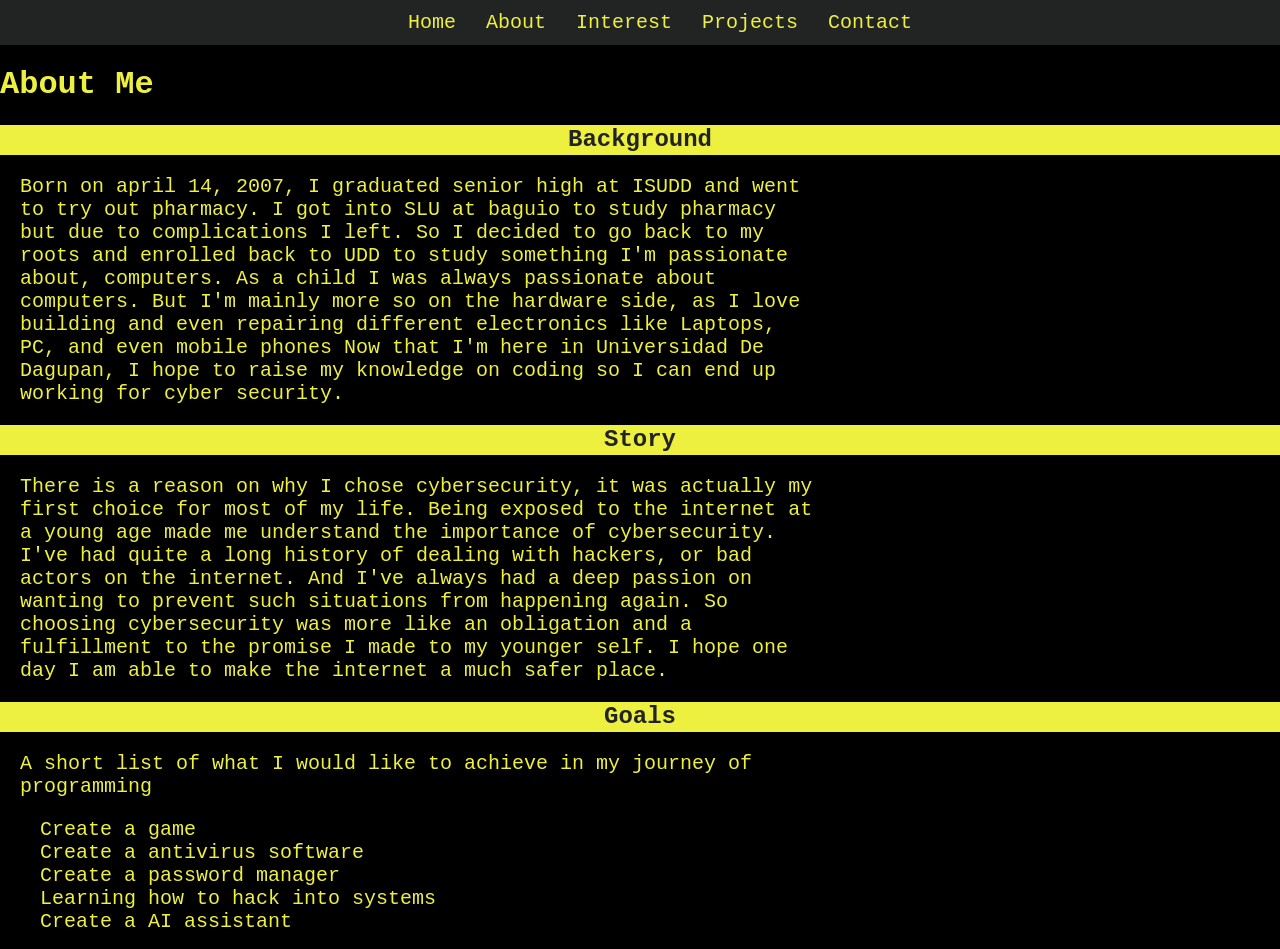
==== about.html @ 47d85afd "Add files via upload" ====
<!DOCTYPE html>
<html lang="en">
<head>
    <meta charset="UTF-8">
    <meta name="viewport" content="width=device-width, initial-scale=1.0">
    <title>Individual</title>
    <link rel="stylesheet" href="./styles.css">
</head>
<body>
    <nav class="navbar">
        <ul>
            <li><a href="./index.html">Home</a></li>
            <li><a href="./about.html">About</a></li>
            <li><a href="./interest.html">Interest</a></li>
            <li><a href="./projects.html">Projects</a></li>
            <li><a href="./contact.html">Contact</a></li>
        </ul>
    </nav>

    <div class="about">
        <h1>About Me</h1>
        <h2>Background</h2>
        <P>Born on april 14, 2007, I graduated senior high at ISUDD and went to try out pharmacy.
            I got into SLU at baguio to study pharmacy but due to complications I left. So I decided to go back to my roots and
            enrolled back to UDD to study something I'm passionate about, computers. As a child I was always passionate about computers.
            But I'm mainly more so on the hardware side, as I love building and even repairing different electronics like Laptops, PC, and even mobile phones
            Now that I'm here in Universidad De Dagupan, I hope to raise my knowledge on coding so I can end up working for cyber security.
        </P>
        <h2>Story</h2>
        <p>There is a reason on why I chose cybersecurity, it was actually my first choice for most of my life.
            Being exposed to the internet at a young age made me understand the importance of cybersecurity.
            I've had quite a long history of dealing with hackers, or bad actors on the internet.
            And I've always had a deep passion on wanting to prevent such situations from happening again.
            So choosing cybersecurity was more like an obligation and a fulfillment to the promise I made to my younger self.
            I hope one day I am able to make the internet a much safer place.
        </p>
        <h2>Goals</h2>
        <p>A short list of what I would like to achieve in my journey of programming</p>
        <ul>
            <li>Create a game</li>
            <li>Create a antivirus software</li>
            <li>Create a password manager</li>
            <li>Learning how to hack into systems</li>
            <li>Create a AI assistant</li>
        </ul>
    </div>
</body>
</html>
---- styles.css ----
/* NAVBAR */
body{
    margin: 0;
    padding: 0;
    background-color: black;
    color: #eef040;
    font-family: 'Courier New', Courier, monospace;
}


.navbar{
    display: flex;
    background-color: #222424;
    width: auto;
    height: 5vh;
    justify-content: center;
    align-items: center;
    padding: 0px;
    margin: 0px;
    overflow: hidden;
    z-index: 1000;
}

.navbar ul{
    list-style-type: none;
    font-size: 20px;
}

.navbar a{
    text-decoration: none;
    color:  #eef040;
    padding: 15px;
    display: flex;
    transition: 150ms ease;
}

.navbar a:hover{
    background-color: rgb(92, 92, 92);
    scale: 1;
}
.navbar li{
    float: left;
}
/* NAVBAR */
/* HOME */
.main{
    margin: 20px;
    display: flex;
    gap: 50px;
    justify-content: center;
    align-items: center;
    height: 75vh;
}

#pfp{
    height: 350px;
    border-radius: 50%;
}

.main h1{
    font-size: 50px;
}

.main p{
    font-size: 20px;
}

.main h2{
    font-size: 30px;
}
/* HOME */
/* ABOUT */
.about{
}

.about h2{
    display: flex;
    background-color: #eef040;
    color: #222424;
    justify-content: center;
    height: 30px;
    align-items: center;
}

.about p{
    margin: 20px;
    font-size: 20px;
    max-width: 800px;
}

.about li{
    list-style: none;
    font-size: 20px;
}

/* ABOUT */
/* INTEREST */
.interest h2{
    display: flex;
    background-color: #eef040;
    color: #222424;
    justify-content: center;
    height: 30px;
    align-items: center;
}

.interest h3{
    font-size: 25px;
}

.interest p{
    display: flex;
    margin: 20px;
    font-size: 20px;
    max-width: 800px;
}

.interest img{
    height: 200px;
    width: 20rem;
}
.carousel {
    margin: 100px auto;
    width: 35%;
    display: flex;
    float: right;
    overflow-x: auto;
    margin-right: 10rem;
    border: 3px solid #eef040;
}
.carousel::-webkit-scrollbar{
    display: none;
}

.group{
    display: flex;
    align-items: center;
    justify-content: center;
    animation: spin 11s infinite linear;
}

@keyframes spin {
    from {translate: 0;}
    to {translate: -100%;}
    
}

.interest li{
    font-size: 25px;
    padding: 10px;
}

.art {
    clear: both;
}
.drawing img{
    height: 50%;
    border: 3px solid #eef040;
    margin-left: 20px;
}
.program{
    clear: both;
}
/* INTEREST */

/* PROJECTS */
.projects h2{
    display: flex;
    background-color: #eef040;
    color: #222424;
    justify-content: center;
    height: 30px;
    align-items: center;
}

#minecraft{
    display: flex;
    height: 500px;
    border: 3px solid #eef040;
    margin: 20px;
}

.pngtuber{
    display: flex;
    height: 400px;
    border: 3px solid #eef040;
    justify-content: center;
}
.projects p{
    margin: 20px;
    font-size: 20px;
    max-width: 800px;
}
#school{
    display: flex;
    height: 500px;
    margin: 20px;
    border: 3px solid #eef040;
    justify-content: right;
}
/* PROJECTS */

/* CONTACTS */
.contact h1{
    display: flex;
    font-size: 50px;
    background-color: #eef040;
    color: #222424;
    justify-content: center;
}
.contact li{
    display: flex;
    justify-content: center;
    font-size: 50px
}
.contact a{
    text-decoration: none;
    color: inherit;
}

.contact a:hover{
    transition: 1000ms ease;
    text-decoration: none;
    color: orange;
    counter-reset: 1000ms;
}
/* CONTACTS */
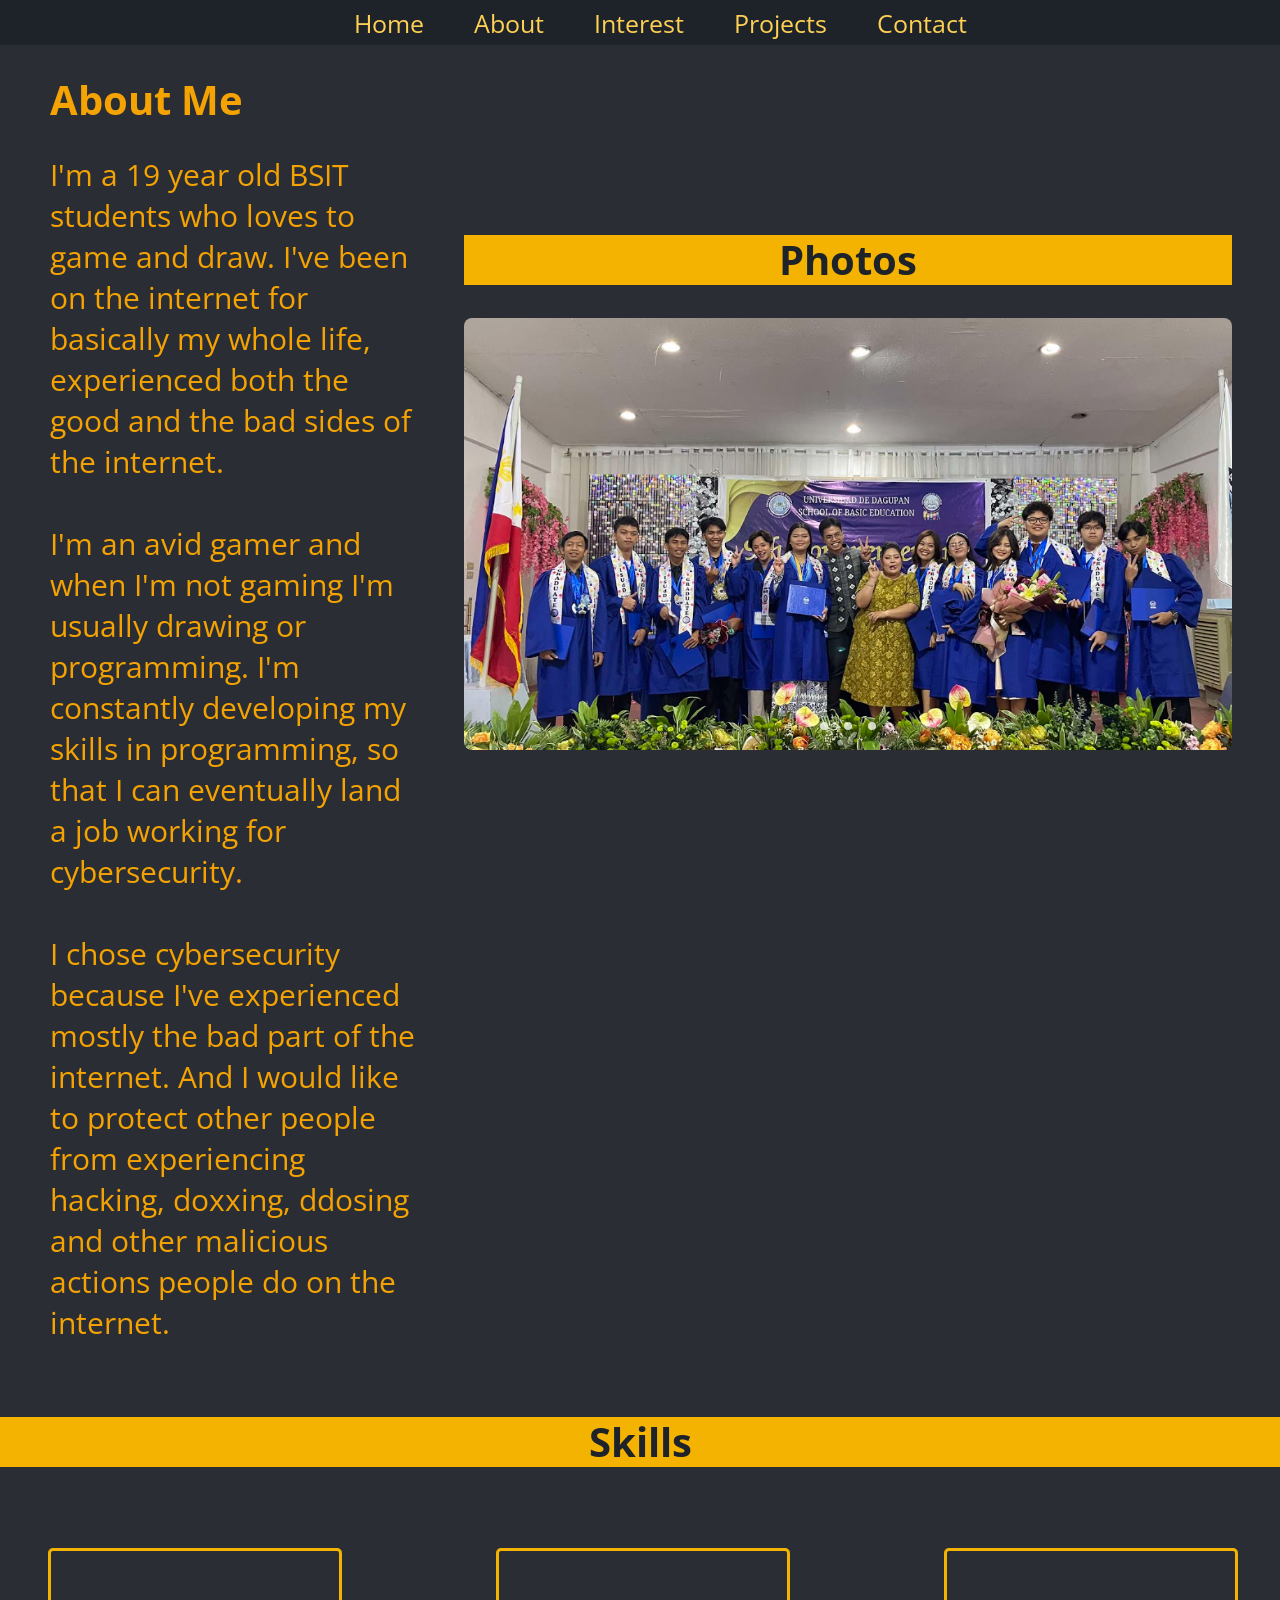
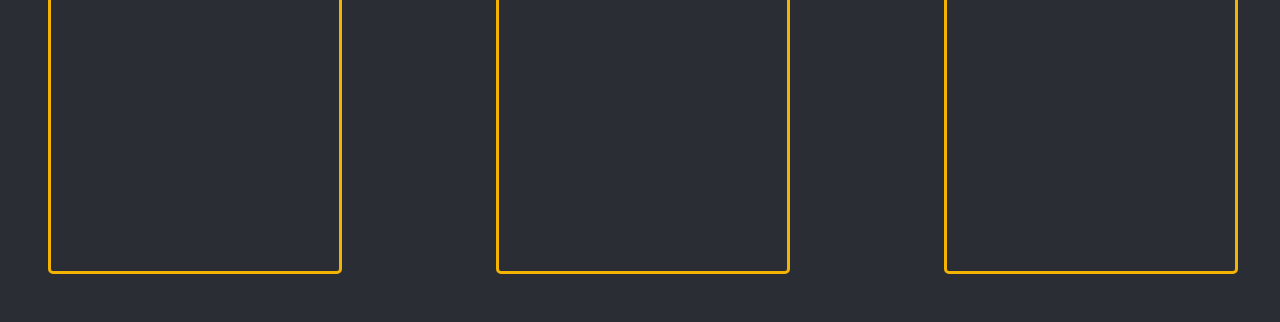
==== commit 76c5df32: "Add files via upload" ====
--- a/about.html
+++ b/about.html
@@ -5,6 +5,9 @@
     <meta name="viewport" content="width=device-width, initial-scale=1.0">
     <title>Individual</title>
     <link rel="stylesheet" href="./styles.css">
+    <link rel="preconnect" href="https://fonts.googleapis.com">
+    <link rel="preconnect" href="https://fonts.gstatic.com" crossorigin>
+    <link href="https://fonts.googleapis.com/css2?family=Open+Sans:ital,wght@0,300..800;1,300..800&display=swap" rel="stylesheet">
 </head>
 <body>
     <nav class="navbar">
@@ -18,31 +21,92 @@
     </nav>
 
     <div class="about">
+        <div class="me">
         <h1>About Me</h1>
-        <h2>Background</h2>
-        <P>Born on april 14, 2007, I graduated senior high at ISUDD and went to try out pharmacy.
-            I got into SLU at baguio to study pharmacy but due to complications I left. So I decided to go back to my roots and
-            enrolled back to UDD to study something I'm passionate about, computers. As a child I was always passionate about computers.
-            But I'm mainly more so on the hardware side, as I love building and even repairing different electronics like Laptops, PC, and even mobile phones
-            Now that I'm here in Universidad De Dagupan, I hope to raise my knowledge on coding so I can end up working for cyber security.
-        </P>
-        <h2>Story</h2>
-        <p>There is a reason on why I chose cybersecurity, it was actually my first choice for most of my life.
-            Being exposed to the internet at a young age made me understand the importance of cybersecurity.
-            I've had quite a long history of dealing with hackers, or bad actors on the internet.
-            And I've always had a deep passion on wanting to prevent such situations from happening again.
-            So choosing cybersecurity was more like an obligation and a fulfillment to the promise I made to my younger self.
-            I hope one day I am able to make the internet a much safer place.
+        <section class="abcontainer">
+        <h2>Photos</h2>
+        <div class="slider-container">
+            <div class="slider">
+                <img id="slide-1" src="./images/about/grade12.png" alt="Graduation">
+                <img id="slide-2" src="./images/about/slu.png" alt="SLU">
+                <img id="slide-3" src="./images/about/udd.png" alt="UDD">
+            </div>
+            <div class="slider-nav">
+                <a href="#slide-1"></a>
+                <a href="#slide-2"></a>
+                <a href="#slide-3"></a>
+            </div>
+        </div>
+        </section>
+        <p>I'm a 19 year old BSIT students who loves to game and draw.
+            I've been on the internet for basically my whole life, experienced
+            both the good and the bad sides of the internet.
+            <br><br>
+            I'm an avid gamer and when I'm not gaming I'm usually drawing or programming.
+            I'm constantly developing my skills in programming, so that I can eventually
+            land a job working for cybersecurity.
+            <br><br>
+            I chose cybersecurity because I've experienced mostly the bad part of the internet.
+            And I would like to protect other people from experiencing hacking, doxxing, ddosing
+            and other malicious actions people do on the internet.
+            <br><br>
         </p>
-        <h2>Goals</h2>
-        <p>A short list of what I would like to achieve in my journey of programming</p>
-        <ul>
-            <li>Create a game</li>
-            <li>Create a antivirus software</li>
-            <li>Create a password manager</li>
-            <li>Learning how to hack into systems</li>
-            <li>Create a AI assistant</li>
-        </ul>
-    </div>
+        </div>
+
+        <div class="skills">
+            <h2>Skills</h2>
+            <div class="card-container">
+
+                <div class="cardgroup">
+                    <div class="cardS">
+                        <div class="frontg">
+                            <h3>Gamer</h3>
+                            <p>Analytical Thinking</p>
+                            <p>Problem Solving</p>
+                            <p>Communication</p>
+                            <p>Teamwork</p>
+                        </div>
+                        <div class="backg">
+                            <p>
+                            As a gamer you tend to think a lot about the deciscions you make, and for that reason I believe I posses the skills written on the front of this card.
+                            I play competitive games such as valorant and csgo and it has taught me how to properly communicate and make critical deciscions in quick action scenarios.
+                            </p>
+                        </div>
+                    </div>
+                </div>
+
+                <div class="cardgroup">
+                    <div class="cardS">
+                        <div class="frontg">
+                            <h3>Artist</h3>
+                            <p>Creativity</p>
+                            <p>Composition</p>
+                            <p>Digital</p>
+                        </div>
+                        <div class="backg">
+                            <p>Art has taught me to think creatively wether thats finding unique solution to things or to create something unique. My prefered medium of drawing is on a tablet
+                                which allows me to create me own designs.
+                            </p>
+                        </div>
+                    </div>
+                </div>
+
+                <div class="cardgroup">
+                    <div class="cardS">
+                        <div class="frontg">
+                            <h3>Programming</h3>
+                            <p>HTML</p>
+                            <p>CSS</p>
+                            <p>Javascript</p>
+                        </div>
+                        <div class="backg">
+                            <p>
+                                I am able to code in HTML, CSS, and Javascript. I am actively learning and researching on this topic to increase my proficency in coding.
+                            </p>
+                        </div>
+                    </div>
+                </div>
+            </div>
+        </div>
 </body>
 </html>
--- a/styles.css
+++ b/styles.css
@@ -1,16 +1,43 @@
-/* NAVBAR */
 body{
     margin: 0;
     padding: 0;
-    background-color: black;
-    color: #eef040;
-    font-family: 'Courier New', Courier, monospace;
-}
-
-
+    background-color: #2a2e34;
+    color: #f5a302;
+    font-family: "Open Sans", sans-serif;
+}
+
+h2{
+    font-size: 40px;
+    display: flex;
+    background-color: #f4b301;
+    color: #1e2329;
+    justify-content: center;
+    height: 50px;
+    align-items: center;
+}
+
+li{
+    font-size: 30px;
+    list-style: none;
+    padding: 10px;
+}
+
+h1{
+    display: flex;
+    justify-content: center;
+    font-size: 40px;
+}
+
+p {
+    display: flex;
+    margin: 20px;
+    font-size: 35px;
+    max-width: 1000px;
+}
+/* NAVBAR */
 .navbar{
     display: flex;
-    background-color: #222424;
+    background-color: #1e2329;
     width: auto;
     height: 5vh;
     justify-content: center;
@@ -21,21 +48,21 @@
     z-index: 1000;
 }
 
-.navbar ul{
+.navbar li{
     list-style-type: none;
-    font-size: 20px;
+    font-size: 25px;
 }
 
 .navbar a{
     text-decoration: none;
-    color:  #eef040;
+    color:  #fed154;
     padding: 15px;
     display: flex;
     transition: 150ms ease;
 }
 
 .navbar a:hover{
-    background-color: rgb(92, 92, 92);
+    background-color: #363f49;
     scale: 1;
 }
 .navbar li{
@@ -58,67 +85,162 @@
 }
 
 .main h1{
-    font-size: 50px;
+    font-size: 60px;
 }
 
 .main p{
-    font-size: 20px;
+    font-size: 35px;
 }
 
 .main h2{
-    font-size: 30px;
+    font-size: 35px;
+    height: 45px;
 }
 /* HOME */
 /* ABOUT */
-.about{
-}
-
-.about h2{
-    display: flex;
-    background-color: #eef040;
-    color: #222424;
-    justify-content: center;
-    height: 30px;
-    align-items: center;
-}
-
-.about p{
+
+.me h1{
+    display: flex;
+    justify-content: left;
+    margin-left: 50px;
+}
+
+.me p{
+    display: flex;
+    margin-left: 50px;
+    font-size: 30px;
+    max-width: 800px;
+}
+
+.skills p{
+    font-size: 20px;
+}
+
+.frontg h3{
+    font-size: 35px;
     margin: 20px;
+}
+.frontg p{
+    font-size: 25px;
+    border: 3px solid #f4b301;
+    border-radius: 15px;
+    flex-direction: column;
+    justify-content: center;
+    align-items: center;
+}
+
+.backg p{
     font-size: 20px;
-    max-width: 800px;
-}
-
-.about li{
-    list-style: none;
-    font-size: 20px;
-}
-
+}
+
+.card-container{
+    display: flex;
+    grid-template-rows: repeat(3,1fr);
+    justify-content: center;
+    align-items: center;
+    gap: 10rem;
+    padding: 3rem;
+}
+
+.cardgroup{
+    position: relative;
+    width: 500px;
+    height: 320px;
+}
+
+.cardS{
+    border:3px solid #f4b301;
+    border-radius: 5px;
+    position: relative;
+    width: 100%;
+    height: 100%;
+    transform-style: preserve-3d;
+    transition: all 0.8s ease;
+}
+
+.cardS:hover{
+    transform: rotateY(180deg);
+}
+
+.frontg{
+    position: absolute;
+    width: 100%;
+    height: 100%;
+    backface-visibility: hidden;
+    background-color: #1e2329;
+    color: #f5a302;
+    font-size: 25px;
+    border: 3px solid #f4b301;
+}
+
+.backg{
+    position: absolute;
+    width: 100%;
+    height: 100%;
+    backface-visibility: hidden;
+    background-color: #1e2329;
+    color: #f5a302;
+    transform: rotateY(180deg);
+}
+
+.abcontainer{
+    float: right;
+    padding: 3rem;
+}
+
+.slider-container{
+    position: relative;
+    max-width: 48rem;
+    margin: 0 auto;
+
+}
+.slider-container ::-webkit-scrollbar{
+    display: none;
+}
+
+.slider{
+    display: flex;
+    aspect-ratio:  16/9;
+    overflow-x: auto;
+    scroll-snap-type: x mandatory;
+    scroll-behavior: smooth;
+    box-shadow: 0 1.5rem 3rem -0.75 hsla(0, 0%, 0%, 0.25);
+    border-radius: 0.5rem;
+}
+
+.slider img{
+    flex: 1 0 100%;
+    scroll-snap-align: start;
+    object-fit: cover;
+}
+
+.slider-nav{
+    display: flex;
+    column-gap: 1rem;
+    position: absolute;
+    bottom: 1.25rem;
+    left:50%;
+    transform: translateX(-50%);
+    z-index: 1;
+    object-position: 50% 50%;
+}
+
+.slider-nav a{
+    width: 0.5rem;
+    height: 0.5rem;
+    border-radius: 50%;
+    background-color: #ffffffff;
+    opacity: 0.75;
+    transition: opacity ease 250ms;
+}
+
+.slider-nav a:hover{ 
+    opacity: 10;
+}
 /* ABOUT */
 /* INTEREST */
-.interest h2{
-    display: flex;
-    background-color: #eef040;
-    color: #222424;
-    justify-content: center;
-    height: 30px;
-    align-items: center;
-}
-
-.interest h3{
-    font-size: 25px;
-}
-
-.interest p{
-    display: flex;
-    margin: 20px;
-    font-size: 20px;
-    max-width: 800px;
-}
-
-.interest img{
-    height: 200px;
-    width: 20rem;
-}
+
+
 .carousel {
     margin: 100px auto;
     width: 35%;
@@ -126,17 +248,22 @@
     float: right;
     overflow-x: auto;
     margin-right: 10rem;
-    border: 3px solid #eef040;
+    border: 3px solid #f4b301;
 }
 .carousel::-webkit-scrollbar{
     display: none;
 }
 
+.group img{
+    height: 200px;
+    width: 20rem;
+}
+
 .group{
     display: flex;
     align-items: center;
     justify-content: center;
-    animation: spin 11s infinite linear;
+    animation: spin 15s infinite linear;
 }
 
 @keyframes spin {
@@ -145,83 +272,112 @@
     
 }
 
-.interest li{
-    font-size: 25px;
-    padding: 10px;
-}
-
 .art {
     clear: both;
 }
-.drawing img{
-    height: 50%;
-    border: 3px solid #eef040;
-    margin-left: 20px;
+
+.art p{
+    display: flex;
+    float: left;
+    max-width: 750px;
+}
+
+.drawing img{   
+    display: block;
+    margin: 20px auto;
+    height: 350px;
+    width: auto;
+    border: 3px solid #f4b301;
+    justify-content: center;
+    align-items: center;
+    float: right;
 }
 .program{
     clear: both;
 }
+
 /* INTEREST */
 
 /* PROJECTS */
-.projects h2{
-    display: flex;
-    background-color: #eef040;
-    color: #222424;
-    justify-content: center;
-    height: 30px;
-    align-items: center;
-}
-
 #minecraft{
     display: flex;
     height: 500px;
-    border: 3px solid #eef040;
-    margin: 20px;
-}
-
+    border: 3px solid #f4b301;
+}
+
+.Pngmodel{
+    clear: both;
+}
 .pngtuber{
     display: flex;
     height: 400px;
-    border: 3px solid #eef040;
-    justify-content: center;
-}
-.projects p{
-    margin: 20px;
-    font-size: 20px;
-    max-width: 800px;
+    border: 3px solid #f4b301;
+    justify-content: center;
 }
 #school{
     display: flex;
     height: 500px;
     margin: 20px;
-    border: 3px solid #eef040;
+    border: 3px solid #f4b301;
     justify-content: right;
 }
 /* PROJECTS */
 
 /* CONTACTS */
 .contact h1{
-    display: flex;
     font-size: 50px;
-    background-color: #eef040;
-    color: #222424;
-    justify-content: center;
-}
-.contact li{
-    display: flex;
-    justify-content: center;
-    font-size: 50px
-}
+    display: flex;
+    background-color: #f4b301;
+    color: #1e2329;
+    justify-content: center;
+    height: 50px;
+    align-items: center;
+}
+
+.contact p, .contact a{
+    display: flex;
+    color: #f5a302;
+    justify-content: center;
+    align-items: center;
+    font-size: 40px;
+    border: 3px solid #f4b301;
+    border-radius: 15px;
+}
+
 .contact a{
+    display: block;
     text-decoration: none;
-    color: inherit;
-}
-
-.contact a:hover{
-    transition: 1000ms ease;
-    text-decoration: none;
-    color: orange;
-    counter-reset: 1000ms;
+    justify-content: center;
+    align-items: center;
+    text-align: center;
+    margin: 16px 0;
+}
+
+.cardcontact{
+    display: flex;
+    grid-template-rows: repeat(3,1fr);
+    justify-content: center;
+    align-items: center;
+    gap: 10rem;
+    padding: 3rem;
+}
+
+.cardsCC{
+    border:3px solid #f4b301;
+    border-radius: 15px;
+    position: relative;
+    width: 100%;
+    height: 100%;
+    transition: 2s ease-in-out;
+}
+
+.cardsCC:hover{
+    transition: 2s ease-in-out;
+    transform: scale(1.1);
+}
+
+.cardsCC:hover a{
+    transition: 0.5s ease;
+    color: rgb(229, 255, 0);
 }
 /* CONTACTS */
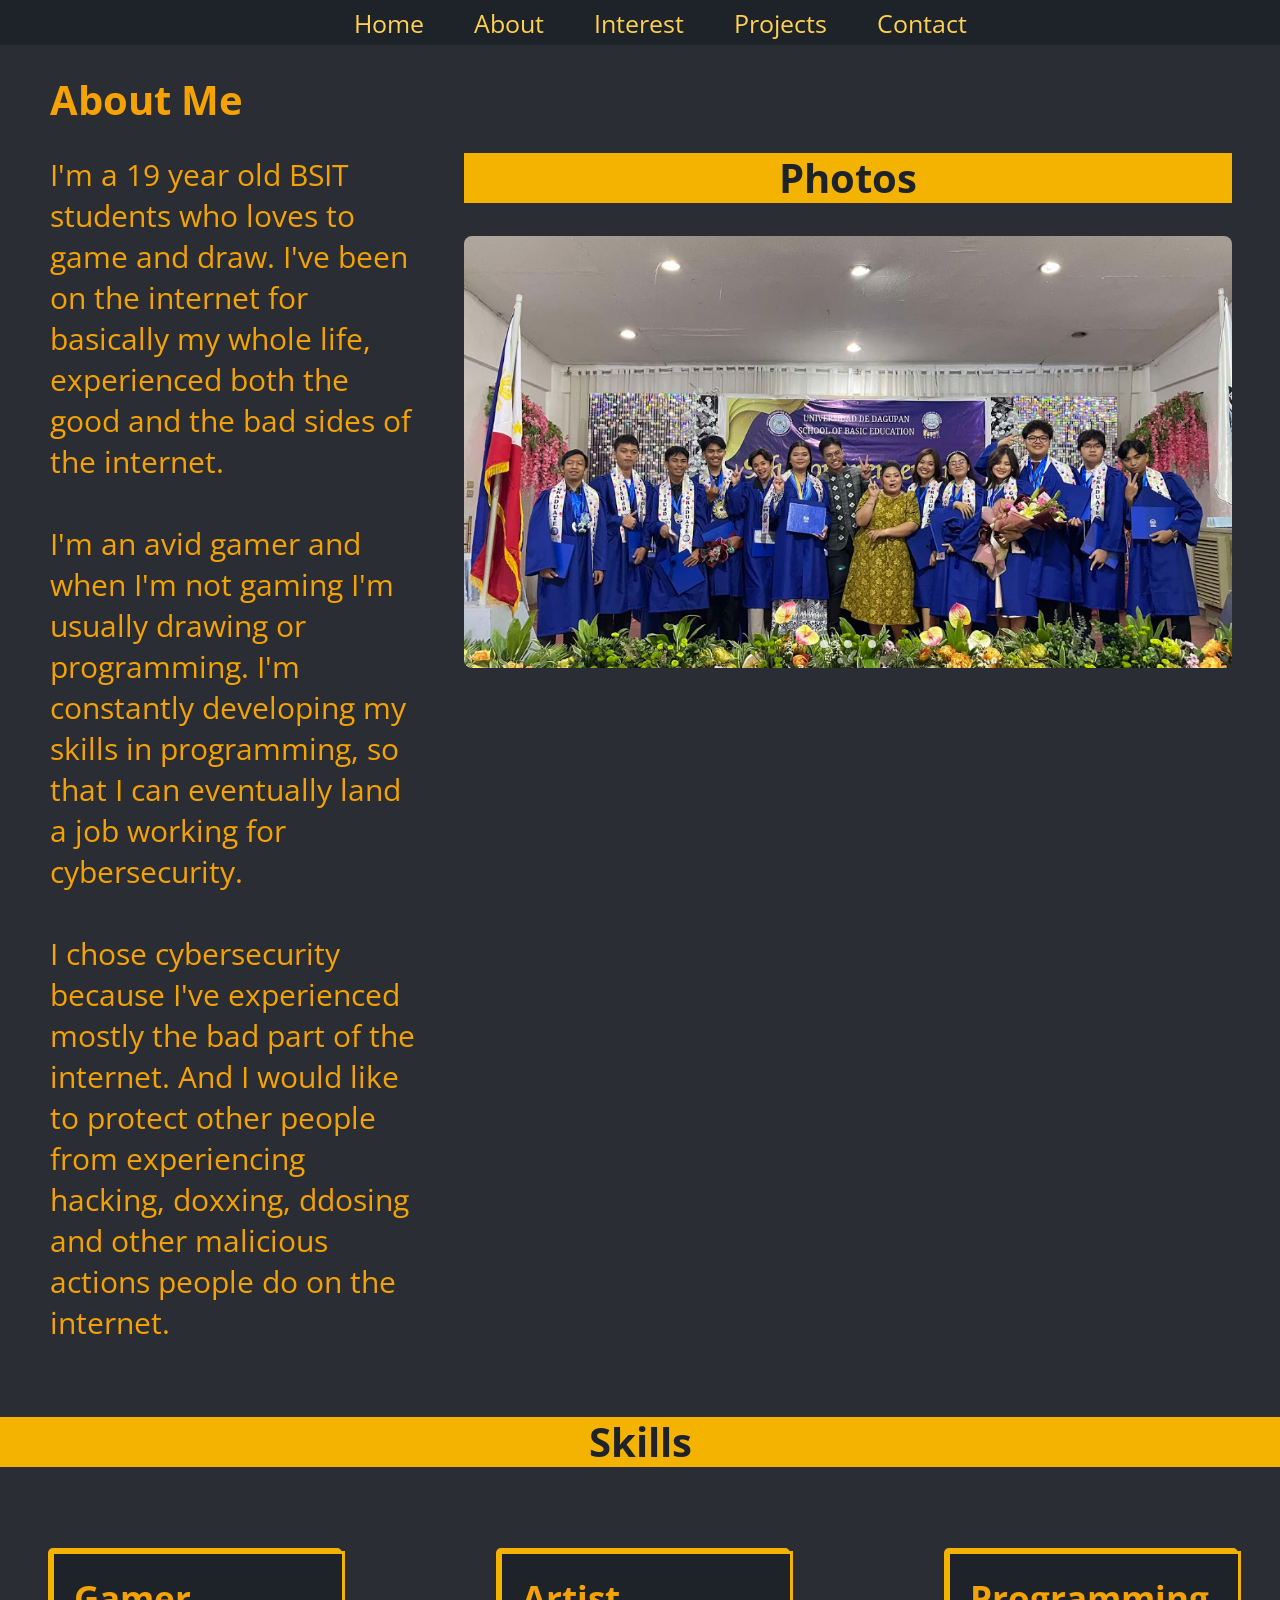
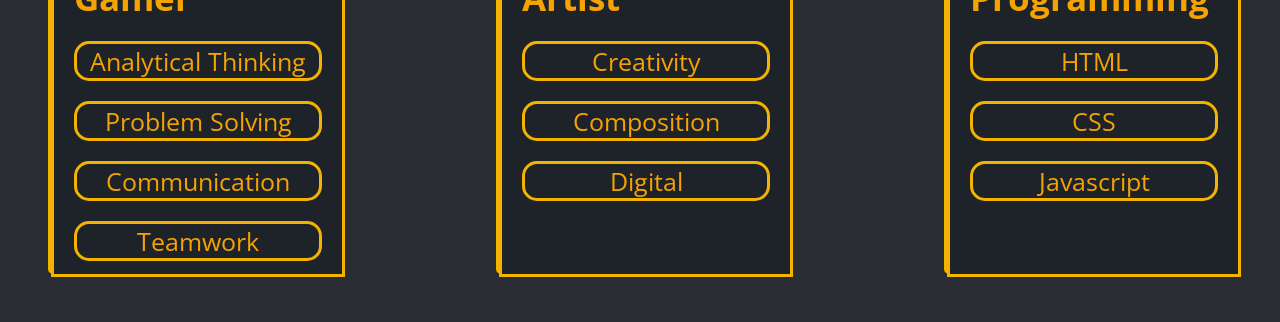
==== commit ea5ea184: "Add files via upload" ====
--- a/about.html
+++ b/about.html
@@ -21,23 +21,23 @@
     </nav>
 
     <div class="about">
-        <div class="me">
-        <h1>About Me</h1>
         <section class="abcontainer">
         <h2>Photos</h2>
         <div class="slider-container">
-            <div class="slider">
-                <img id="slide-1" src="./images/about/grade12.png" alt="Graduation">
-                <img id="slide-2" src="./images/about/slu.png" alt="SLU">
-                <img id="slide-3" src="./images/about/udd.png" alt="UDD">
-            </div>
             <div class="slider-nav">
                 <a href="#slide-1"></a>
                 <a href="#slide-2"></a>
                 <a href="#slide-3"></a>
             </div>
+            <div class="slider">
+                <img id="slide-1" src="./images/about/grade12.png" alt="Graduation">
+                <img id="slide-2" src="./images/about/slu.png" alt="SLU">
+                <img id="slide-3" src="./images/about/udd.png" alt="UDD">
+            </div> 
         </div>
         </section>
+        <div class="me">
+        <h1>About Me</h1>    
         <p>I'm a 19 year old BSIT students who loves to game and draw.
             I've been on the internet for basically my whole life, experienced
             both the good and the bad sides of the internet.
--- a/styles.css
+++ b/styles.css
@@ -192,16 +192,15 @@
     position: relative;
     max-width: 48rem;
     margin: 0 auto;
-
 }
 .slider-container ::-webkit-scrollbar{
     display: none;
 }
-
 .slider{
     display: flex;
-    aspect-ratio:  16/9;
+    aspect-ratio: 16/9;
     overflow-x: auto;
+    overflow: hidden;
     scroll-snap-type: x mandatory;
     scroll-behavior: smooth;
     box-shadow: 0 1.5rem 3rem -0.75 hsla(0, 0%, 0%, 0.25);
@@ -229,9 +228,9 @@
     width: 0.5rem;
     height: 0.5rem;
     border-radius: 50%;
-    background-color: #ffffffff;
+    background-color: #fff;
     opacity: 0.75;
-    transition: opacity ease 250ms;
+    transition: ease 250ms;
 }
 
 .slider-nav a:hover{ 
@@ -239,8 +238,6 @@
 }
 /* ABOUT */
 /* INTEREST */
-
-
 .carousel {
     margin: 100px auto;
     width: 35%;
@@ -272,37 +269,107 @@
     
 }
 
+.gaming h1{
+    justify-content: left;
+    margin: 20px;
+}
+
 .art {
     clear: both;
 }
 
-.art p{
-    display: flex;
-    float: left;
-    max-width: 750px;
-}
-
-.drawing img{   
-    display: block;
-    margin: 20px auto;
-    height: 350px;
-    width: auto;
-    border: 3px solid #f4b301;
-    justify-content: center;
-    align-items: center;
-    float: right;
-}
+.drawing{
+    width: 90%;
+    margin: 100px auto 50px;
+    display: grid;
+    grid-template-columns: repeat(3, 1fr);
+    grid-gap: 30px;
+}
+
+.drawingCards{
+    border: 3px solid #f4b301;
+}
+
+.drawing img{
+    width: 100%;
+    cursor: pointer;
+    transition: 1s ease;
+}
+
+.drawing img:hover{
+    transform: scale(0.8) scale(1.5);
+    border-radius: 20px;
+    box-shadow: 0 32px 75px #1e2329;
+}
+
+.context{
+    display: flex;
+    background-color: #1e2329;
+    background-size: 30rem;
+}
+
+
+.art1 p{
+    font-size: 35px;
+    margin: 0;
+}
+
+.art1 h1{
+    font-size: 40px;
+    justify-content: left;
+}
+.art1{
+    padding: 30px;
+}
+
 .program{
     clear: both;
 }
 
+.experienceprog h1{
+    justify-content: left;
+    margin: 20px;
+}
+
+.experienceprog{
+    float: right;
+}
+
+.icon img{
+    object-fit: contain;
+    object-position: center;
+    max-width: 250px;
+    max-height: 300px;
+    padding: 10px;
+}
+
+.programimg{
+    border: 3px solid #f4b301;
+    display: flex;
+    height: 90%;
+    overflow: auto;
+}
+
+#web{
+    max-width: 45rem;
+    padding: 25px;
+}
 /* INTEREST */
 
 /* PROJECTS */
+
+.mapcreator p{
+    display: flex;
+    justify-content: center;
+    align-items: center;
+}
+
 #minecraft{
     display: flex;
     height: 500px;
     border: 3px solid #f4b301;
+    float: right;
+    margin: 20px;
 }
 
 .Pngmodel{
@@ -353,21 +420,25 @@
     margin: 16px 0;
 }
 
-.cardcontact{
+.cardcontact-container{
     display: flex;
     grid-template-rows: repeat(3,1fr);
     justify-content: center;
     align-items: center;
     gap: 10rem;
     padding: 3rem;
+}
+
+.cardCS{
+    position: relative;
+    width: 500px;
+    height: 250px;
 }
 
 .cardsCC{
     border:3px solid #f4b301;
     border-radius: 15px;
     position: relative;
-    width: 100%;
-    height: 100%;
     transition: 2s ease-in-out;
 }
 
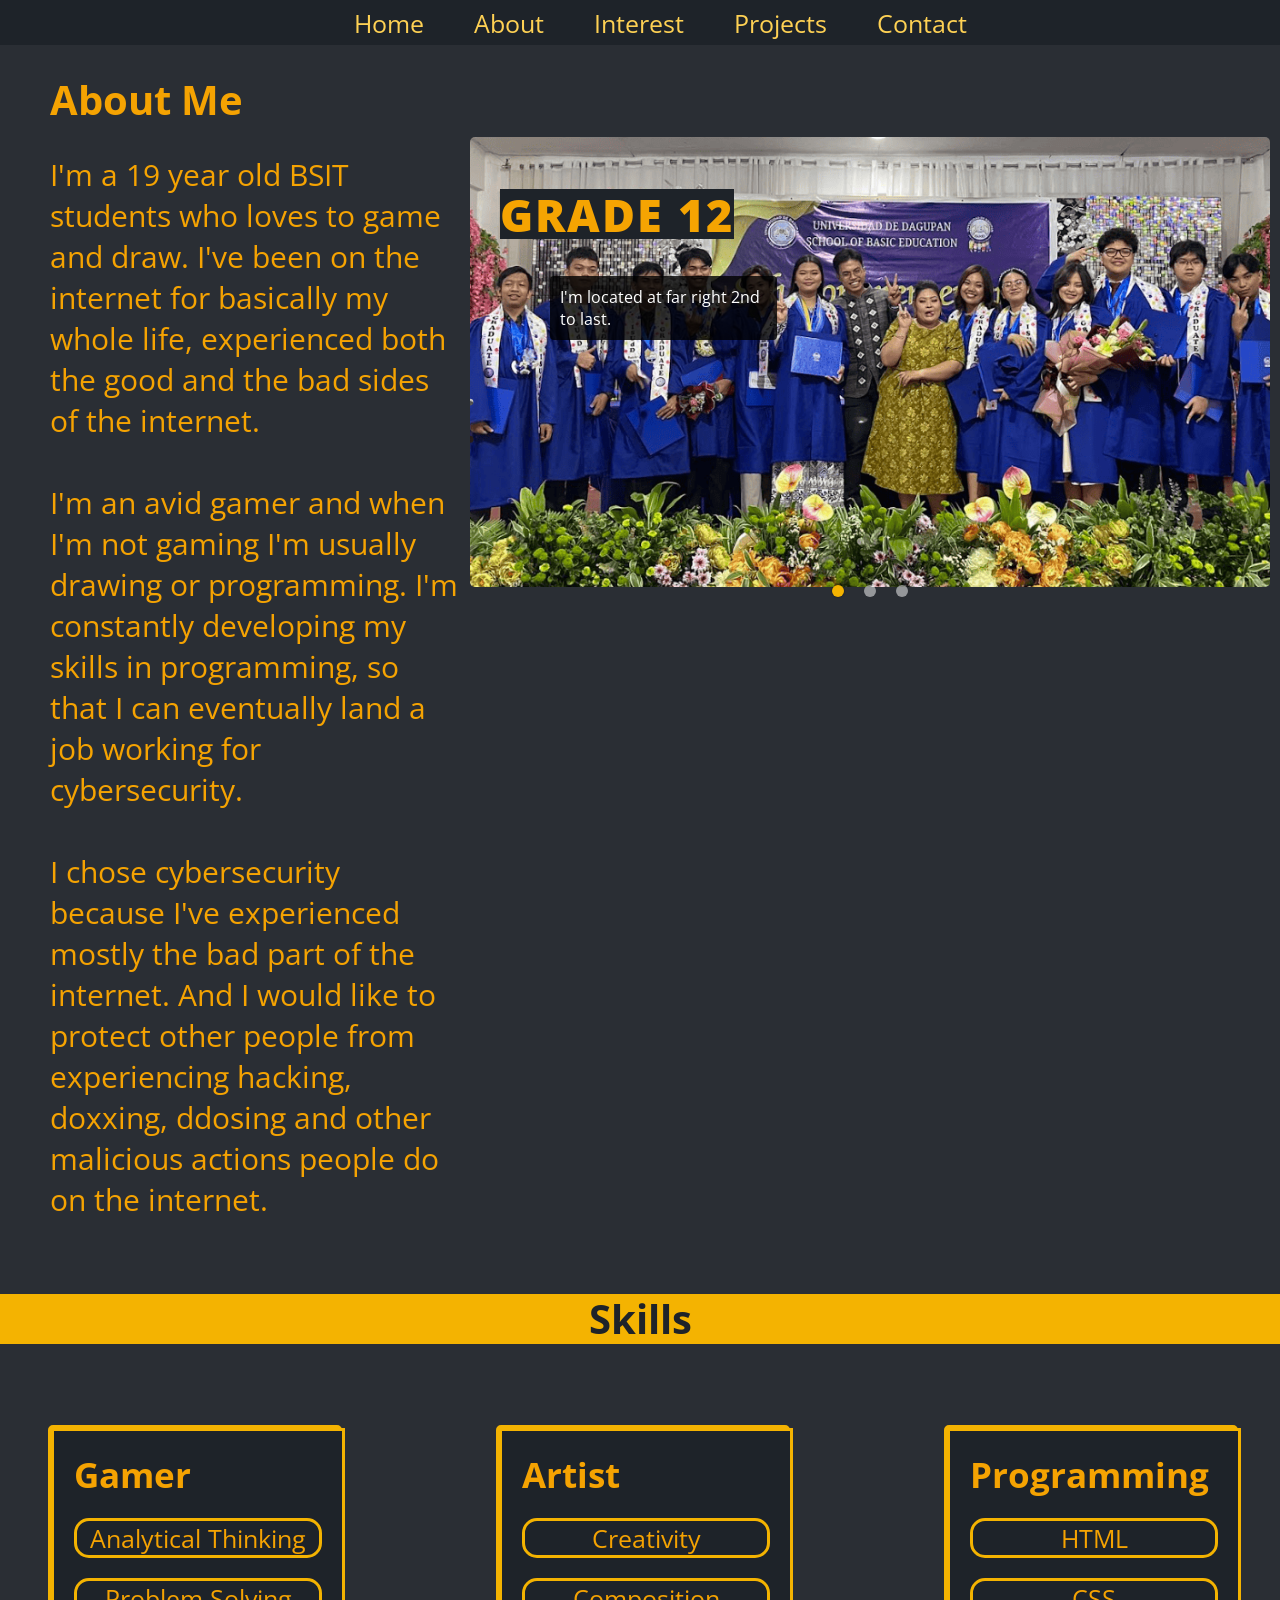
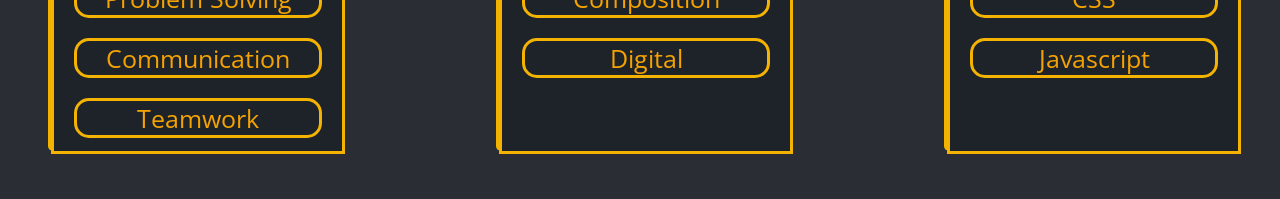
==== commit 7420a80a: "Add files via upload" ====
--- a/about.html
+++ b/about.html
@@ -21,22 +21,37 @@
     </nav>
 
     <div class="about">
-        <section class="abcontainer">
-        <h2>Photos</h2>
-        <div class="slider-container">
-            <div class="slider-nav">
-                <a href="#slide-1"></a>
-                <a href="#slide-2"></a>
-                <a href="#slide-3"></a>
+        <div class="me">
+            <div class="imgbody">
+            <div class="imgslider">
+                <div class="slide active">
+                    <img src="./images/about/graduation.png" alt="" class="resize">
+                    <div class="info">
+                        <h2>Grade 12</h2>
+                        <p>I'm located at far right 2nd to last.</p>
+                    </div>
+                </div>
+                <div class="slide">
+                    <img src="./images/about/SLU.jpg" alt="" class="resize">
+                    <div class="info">
+                        <h2>SLU</h2>
+                        <p>Me during my time in SLU</p>
+                    </div>
+                </div>
+                <div class="slide">
+                    <img src="./images/about/UDD.jpg" alt="" class="resize">
+                    <div class="info">
+                        <h2>UDD</h2>
+                        <p>I am located on the far left</p>
+                    </div>
+                </div>
+                <div class="navigation">
+                    <div class="btn active"></div>
+                    <div class="btn"></div>
+                    <div class="btn"></div>
+                </div>
             </div>
-            <div class="slider">
-                <img id="slide-1" src="./images/about/grade12.png" alt="Graduation">
-                <img id="slide-2" src="./images/about/slu.png" alt="SLU">
-                <img id="slide-3" src="./images/about/udd.png" alt="UDD">
-            </div> 
         </div>
-        </section>
-        <div class="me">
         <h1>About Me</h1>    
         <p>I'm a 19 year old BSIT students who loves to game and draw.
             I've been on the internet for basically my whole life, experienced
@@ -85,7 +100,7 @@
                         </div>
                         <div class="backg">
                             <p>Art has taught me to think creatively wether thats finding unique solution to things or to create something unique. My prefered medium of drawing is on a tablet
-                                which allows me to create me own designs.
+                                which allows me to create designs digitally.
                             </p>
                         </div>
                     </div>
@@ -108,5 +123,6 @@
                 </div>
             </div>
         </div>
+<script src="./java/slide.js"></script>
 </body>
 </html>
--- a/styles.css
+++ b/styles.css
@@ -98,7 +98,11 @@
 }
 /* HOME */
 /* ABOUT */
-
+.me {
+    margin: 0;
+    padding: 0;
+    box-sizing: border-box;
+}
 .me h1{
     display: flex;
     justify-content: left;
@@ -110,6 +114,17 @@
     margin-left: 50px;
     font-size: 30px;
     max-width: 800px;
+}
+
+.resize img{
+    display: flex;
+    flex: 1 0 100%;
+    object-fit: cover;
+    height: 500px;
+}
+
+.skills{
+    clear: both;
 }
 
 .skills p{
@@ -183,98 +198,130 @@
     transform: rotateY(180deg);
 }
 
-.abcontainer{
+/* ABOUT */
+/* INTEREST */
+
+.gaming{
+    margin: 0;
+    padding: 0;
+    box-sizing: border-box;
+}
+.imgbody{
+    height: 70vh;
+    display: flex;
     float: right;
-    padding: 3rem;
-}
-
-.slider-container{
+    align-items: center;
+}
+.imgslider{
     position: relative;
-    max-width: 48rem;
-    margin: 0 auto;
-}
-.slider-container ::-webkit-scrollbar{
-    display: none;
-}
-.slider{
-    display: flex;
-    aspect-ratio: 16/9;
-    overflow-x: auto;
-    overflow: hidden;
-    scroll-snap-type: x mandatory;
-    scroll-behavior: smooth;
-    box-shadow: 0 1.5rem 3rem -0.75 hsla(0, 0%, 0%, 0.25);
-    border-radius: 0.5rem;
-}
-
-.slider img{
-    flex: 1 0 100%;
-    scroll-snap-align: start;
-    object-fit: cover;
-}
-
-.slider-nav{
-    display: flex;
-    column-gap: 1rem;
+    width: 800px;
+    height: 500px;
+    margin: 10px;
+    background-color: #2a2e34;
+}
+
+.imgslider .slide{
+    z-index: 1;
     position: absolute;
-    bottom: 1.25rem;
+    width: 100%;
+    clip-path: circle(0.5% at 0 50%);
+}
+
+.imgslider .slide.active{
+    clip-path: circle(150% at 0 50%);
+    transition: 2s;
+    transition-property: clip-path;
+}
+
+.imgslider .slide img{
+    z-index: 1;
+    width: 100%;
+    border-radius: 5px;
+}
+
+.imgslider .slide .info{
+    position: absolute;
+    top: 0;
+    padding: 15px 30px;
+}
+
+.imgslider .slide .info h2{
+    justify-content: left;
+    background: #1e2329;
+    color: #f5a402;
+    font-size: 45px;
+    text-transform: uppercase;
+    font-weight: 800;
+    letter-spacing: 2px;
+    width: fit-content;
+}
+
+.imgslider .slide .info p{
+    color: #fff;
+    background: rgba(0, 0, 0, 0.8);
+    font-size: 16px;
+    width: 60%;
+    padding: 10px;
+    border-radius: 4px;
+}
+
+.imgslider .navigation{
+    z-index: 2;
+    position: absolute;
+    display: flex;
+    bottom: 30px;
     left:50%;
     transform: translateX(-50%);
-    z-index: 1;
-    object-position: 50% 50%;
-}
-
-.slider-nav a{
-    width: 0.5rem;
-    height: 0.5rem;
+}
+
+.imgslider .navigation .btn{
+    background: rgba(255,255,255,0.5);
+    width: 12px;
+    height: 12px;
+    margin: 10px;
     border-radius: 50%;
-    background-color: #fff;
-    opacity: 0.75;
-    transition: ease 250ms;
-}
-
-.slider-nav a:hover{ 
-    opacity: 10;
-}
-/* ABOUT */
-/* INTEREST */
-.carousel {
-    margin: 100px auto;
-    width: 35%;
-    display: flex;
-    float: right;
-    overflow-x: auto;
-    margin-right: 10rem;
-    border: 3px solid #f4b301;
-}
-.carousel::-webkit-scrollbar{
-    display: none;
-}
-
-.group img{
-    height: 200px;
-    width: 20rem;
-}
-
-.group{
-    display: flex;
-    align-items: center;
-    justify-content: center;
-    animation: spin 15s infinite linear;
-}
-
-@keyframes spin {
-    from {translate: 0;}
-    to {translate: -100%;}
+    cursor: pointer;
+}
+
+.imgslider .navigation .btn.active{
+    background: #f4b301;
+    box-shadow: 0 0 2px rgba(0, 0, 0, 0.5);
+}
+
+@media (max-width: 620px){
+    .imgslider{
+        width: 400px;
+        height: 250px;
+    }
+
+    .imgslider .slide .info{
+        padding: 10px 20px;
+    }
+
+    .imgslider .slide .info h2{
+        font-size: 30px;
+    }
+
+    .imgslider .slide .info p{
+        width:80%;
+        font-size: 13px;
+    }
     
-}
-
+    .imgslider .navigation{
+        bottom: 25px;
+    }
+
+    .imgslider .navigation .btn{
+        width: 8px;
+        height: 8px;
+        margin: 8px;
+    }
+}
 .gaming h1{
     justify-content: left;
     margin: 20px;
 }
-
-.art {
+.art{
     clear: both;
 }
 
@@ -336,10 +383,9 @@
 }
 
 .icon img{
-    object-fit: contain;
     object-position: center;
-    max-width: 250px;
-    max-height: 300px;
+    max-width: 300px;
+    max-height: 200px;
     padding: 10px;
 }
 
@@ -370,28 +416,53 @@
     border: 3px solid #f4b301;
     float: right;
     margin: 20px;
+    transition: 2s ease;
+}
+
+#minecraft:hover{
+    transform: scale(1.1) translateX(-30px) translateY(-15px);
 }
 
 .Pngmodel{
     clear: both;
 }
+
 .pngtuber{
     display: flex;
     height: 400px;
     border: 3px solid #f4b301;
     justify-content: center;
 }
+
+.pngtuber img{
+    transition: 2s ease;
+}
+
+.pngtuber img:hover{
+    transform: scale(1.5)
+}
 #school{
     display: flex;
+    width: 800px;
     height: 500px;
     margin: 20px;
     border: 3px solid #f4b301;
     justify-content: right;
+    transition: 2s ease;
+}
+
+#school:hover{
+    transform: scale(1.1) translateX(30px);
+}
+
+.achievements p{
+    display: flex;
+    float: right;
 }
 /* PROJECTS */
 
 /* CONTACTS */
-.contact h1{
+.contact h2{
     font-size: 50px;
     display: flex;
     background-color: #f4b301;
@@ -430,16 +501,17 @@
 }
 
 .cardCS{
+    border:3px solid #f4b301;
+    border-radius: 5px;
+    position: relative;
+    width: 100%;
+    height: 100%;
+}
+
+.cardsCC{
     position: relative;
     width: 500px;
-    height: 250px;
-}
-
-.cardsCC{
-    border:3px solid #f4b301;
-    border-radius: 15px;
-    position: relative;
-    transition: 2s ease-in-out;
+    height: 300px;
 }
 
 .cardsCC:hover{
@@ -451,4 +523,15 @@
     transition: 0.5s ease;
     color: rgb(229, 255, 0);
 }
+
+.facebook, .email, .phonenumber{
+    position: absolute;
+    width: 100%;
+    height: 100%;
+    backface-visibility: hidden;
+    background-color: #1e2329;
+    color: #f5a302;
+    font-size: 25px;
+    border: 3px solid #f4b301;
+}
 /* CONTACTS */
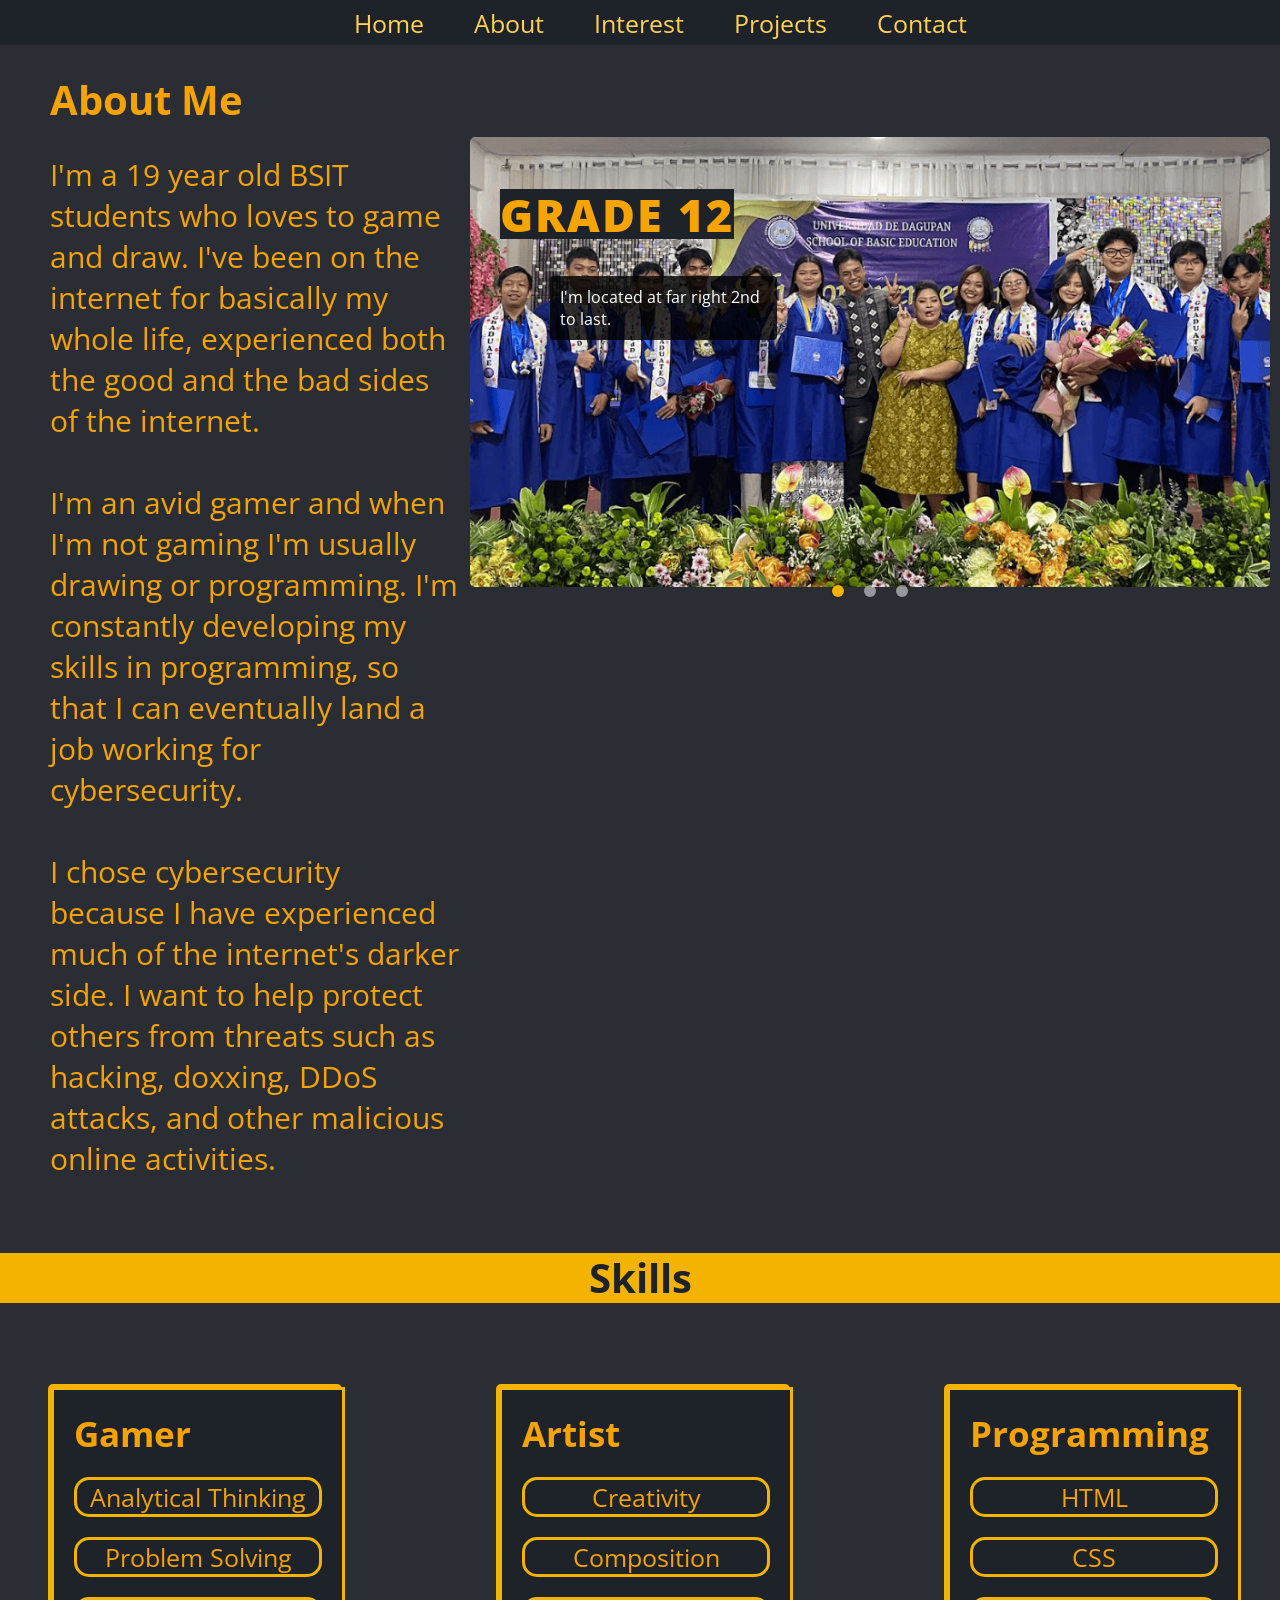
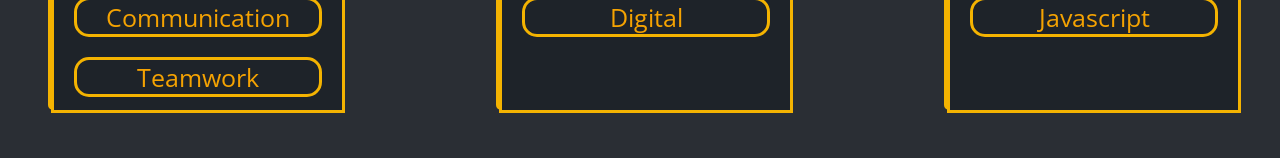
==== commit 99e875d3: "Add files via upload" ====
--- a/about.html
+++ b/about.html
@@ -61,9 +61,8 @@
             I'm constantly developing my skills in programming, so that I can eventually
             land a job working for cybersecurity.
             <br><br>
-            I chose cybersecurity because I've experienced mostly the bad part of the internet.
-            And I would like to protect other people from experiencing hacking, doxxing, ddosing
-            and other malicious actions people do on the internet.
+            I chose cybersecurity because I have experienced much of the internet's darker side.
+            I want to help protect others from threats such as hacking, doxxing, DDoS attacks, and other malicious online activities.
             <br><br>
         </p>
         </div>
@@ -84,7 +83,7 @@
                         <div class="backg">
                             <p>
                             As a gamer you tend to think a lot about the deciscions you make, and for that reason I believe I posses the skills written on the front of this card.
-                            I play competitive games such as valorant and csgo and it has taught me how to properly communicate and make critical deciscions in quick action scenarios.
+                            I play competitive games such as Valorant and CSGO and it has taught me how to properly communicate and make critical deciscions in quick action scenarios.
                             </p>
                         </div>
                     </div>
@@ -99,7 +98,7 @@
                             <p>Digital</p>
                         </div>
                         <div class="backg">
-                            <p>Art has taught me to think creatively wether thats finding unique solution to things or to create something unique. My prefered medium of drawing is on a tablet
+                            <p>Art has taught me to think creatively whether that's finding unique solutions to things or to create something unique. My prefered medium of drawing is on a tablet
                                 which allows me to create designs digitally.
                             </p>
                         </div>
--- a/styles.css
+++ b/styles.css
@@ -493,38 +493,14 @@
 
 .cardcontact-container{
     display: flex;
-    grid-template-rows: repeat(3,1fr);
+    grid-template-columns: repeat(3,1fr);
     justify-content: center;
     align-items: center;
     gap: 10rem;
     padding: 3rem;
 }
 
-.cardCS{
-    border:3px solid #f4b301;
-    border-radius: 5px;
-    position: relative;
-    width: 100%;
-    height: 100%;
-}
-
-.cardsCC{
-    position: relative;
-    width: 500px;
-    height: 300px;
-}
-
-.cardsCC:hover{
-    transition: 2s ease-in-out;
-    transform: scale(1.1);
-}
-
-.cardsCC:hover a{
-    transition: 0.5s ease;
-    color: rgb(229, 255, 0);
-}
-
-.facebook, .email, .phonenumber{
+.contacard{
     position: absolute;
     width: 100%;
     height: 100%;
@@ -534,4 +510,52 @@
     font-size: 25px;
     border: 3px solid #f4b301;
 }
+
+.contacard h2{
+    font-size: 35px;
+    margin: 0px;
+    padding: 12px;
+}
+.contacard p{
+    font-size: 25px;
+    border: 3px solid #f4b301;
+    border-radius: 15px;
+    flex-direction: column;
+    justify-content: center;
+    align-items: center;
+}
+.cardCS{
+    border:3px solid #f4b301;
+    border-radius: 5px;
+    position: relative;
+    width: 100%;
+    height: 100%;
+}
+
+.cardsCC{
+    position: relative;
+    width: 500px;
+    height: 300px;
+}
+
+.cardsCC:hover{
+    transition: 2s ease-in-out;
+    transform: scale(1.1);
+}
+
+.cardsCC:hover a{
+    transition: 0.5s ease;
+    color: rgb(229, 255, 0);
+}
+
+.facebook, .email, .phonenumber{
+    position: absolute;
+    width: 100%;
+    height: 100%;
+    backface-visibility: hidden;
+    background-color: #1e2329;
+    color: #f5a302;
+    font-size: 25px;
+    border: 3px solid #f4b301;
+}
 /* CONTACTS */
